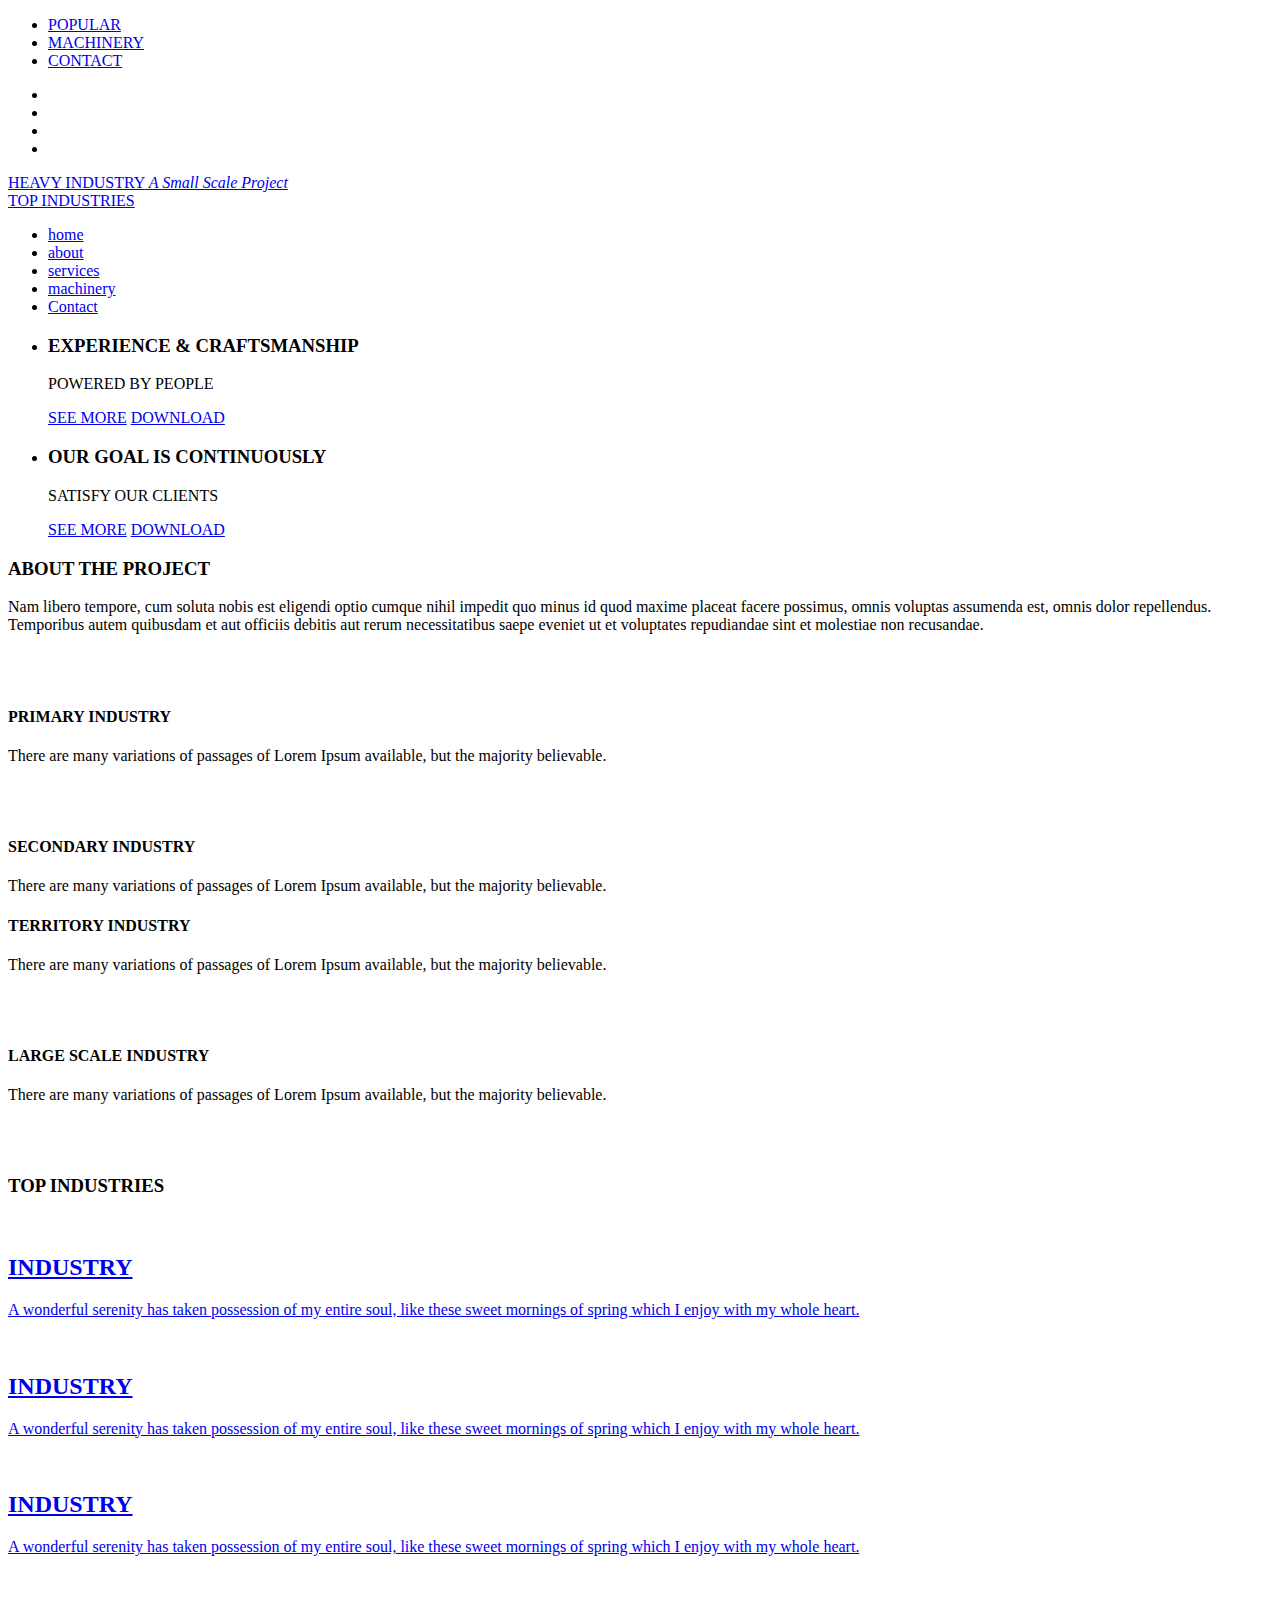
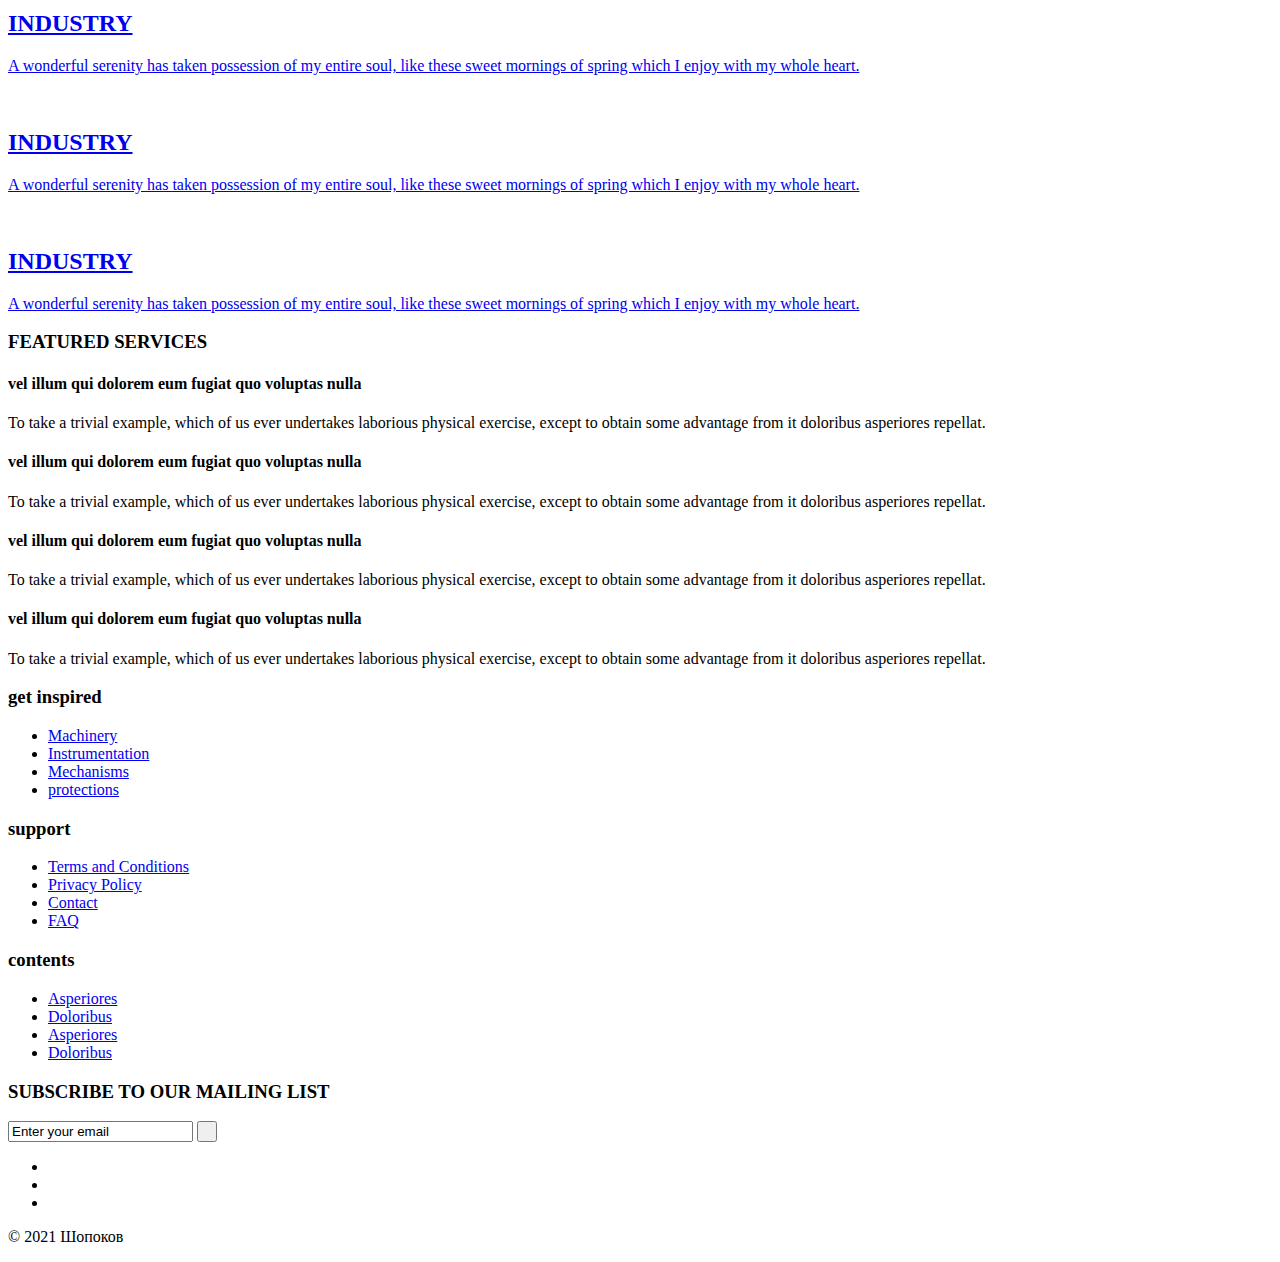
==== index.html @ 3f6282d2 "add file" ====
<!--
Author: W3layouts
Author URL: http://w3layouts.com
License: Creative Commons Attribution 3.0 Unported
License URL: http://creativecommons.org/licenses/by/3.0/
-->
<!DOCTYPE html>
<html>
<head>
<title>Heavy Industry a Industrial Category Flat Bootstrap Responsive Website Template | Home :: w3layouts</title>
<!--fonts-->
<link href='//fonts.googleapis.com/css?family=Righteous' rel='stylesheet' type='text/css'>
<link href='//fonts.googleapis.com/css?family=Open+Sans:400,300,300italic,400italic,600,600italic,700,700italic,800,800italic' rel='stylesheet' type='text/css'>
<!--//fonts-->
<link href="css/bootstrap.css" rel="stylesheet">
<link href="css/style.css" rel="stylesheet" type="text/css" media="all" />
<link rel="stylesheet" href="css/swipebox.css">
<!-- for-mobile-apps -->
<meta name="viewport" content="width=device-width, initial-scale=1">
<meta http-equiv="Content-Type" content="text/html; charset=utf-8" />
<meta name="keywords" content="Heavy Industry Responsive web template, Bootstrap Web Templates, Flat Web Templates, Andriod Compatible web template, 
	Smartphone Compatible web template, free webdesigns for Nokia, Samsung, LG, SonyErricsson, Motorola web design" />
<script type="application/x-javascript"> addEventListener("load", function() { setTimeout(hideURLbar, 0); }, false); function hideURLbar(){ window.scrollTo(0,1); } </script>
<!-- //for-mobile-apps -->	
<!-- js -->
<script type="text/javascript" src="js/jquery.min.js"></script>
<!-- js -->
<script src="js/modernizr.custom.js"></script>
<!-- start-smoth-scrolling -->
<script type="text/javascript" src="js/move-top.js"></script>
<script type="text/javascript" src="js/easing.js"></script>
<script type="text/javascript">
	jQuery(document).ready(function($) {
		$(".scroll").click(function(event){		
			event.preventDefault();
			$('html,body').animate({scrollTop:$(this.hash).offset().top},1000);
		});
	});
</script>
<!-- start-smoth-scrolling -->
</head>
<body>
<!-- top header -->
<div class="banner">
	<div class="container">
		<div class="top-header">
				<div class="top-left">
					<ul>
						<li><a href="#">POPULAR</a></li>
						<li><a href="machinery.html">MACHINERY</a></li>
						<li><a href="contact.html">CONTACT</a></li>
					</ul>
				</div>
				<div class="top-right">
					<ul>
						<li><a class="fb" href="#"></a></li>
						<li><a class="twi" href="#"></a></li>
						<li><a class="pin" href="#"></a></li>
						<li><a class="goog" href="#"></a></li>
					</ul>
				</div>
				<div class="clearfix"></div>
				<div class="top-logo">
					<a href="index.html"><span class="glyphicon glyphicon-cog" aria-hidden="true"></span>HEAVY <span>INDUSTRY</span>
					<i>A Small Scale Project</i>
					
					</a>
				</div>
		</div>
		<div class="top-nav">
					<div class="nav-icon">
							<a href="#" class="right_bt" id="activator"><span class="glyphicon glyphicon-menu-hamburger" aria-hidden="true"></span> </a>
							<a class="scroll top-indus" href="#top-industries">TOP INDUSTRIES</a>
							<div class="clearfix"></div>
					</div>
					<div class="box" id="box">
						<div class="box_content">        					                         
							<div class="box_content_center">
								<div class="form_content">
									<div class="menu_box_list">
										<ul>
											<li><a class="active" href="index.html"><span>home</span></a></li>
											<li><a href="about.html"><span>about</span></a></li>
											<li><a href="typography.html"><span>services</span></a></li>
											<li><a href="machinery.html"><span>machinery</span></a></li>										
											<li><a href="contact.html"><span>Contact</span></a></li>
										
										</ul>
									</div>
									<a class="boxclose" id="boxclose"> <span> </span></a>
								</div>                                  
							</div> 	
						</div> 
					</div>       	  
		</div>
				<!--start-click-drop-down-menu-->
						<!--start-dropdown-->
						 <script type="text/javascript">
							var $ = jQuery.noConflict();
								$(function() {
									$('#activator').click(function(){
										$('#box').animate({'top':'0px'},900);
									});
									$('#boxclose').click(function(){
									$('#box').animate({'top':'-1000px'},900);
									});
								});
								$(document).ready(function(){
								//Hide (Collapse) the toggle containers on load
								$(".toggle_container").hide(); 
								//Switch the "Open" and "Close" state per click then slide up/down (depending on open/close state)
								$(".trigger").click(function(){
									$(this).toggleClass("active").next().slideToggle("slow");
										return false; //Prevent the browser jump to the link anchor
								});
													
							});
						</script>
				<!--//End-click-drop-down-menu-->
		<div class="banner-info">
			<!-- responsiveslides -->
							<script src="js/responsiveslides.min.js"></script>
								<script>
									// You can also use "$(window).load(function() {"
									$(function () {
									 // Slideshow 4
									$("#slider3").responsiveSlides({
										auto: true,
										pager: false,
										nav: false,
										speed: 500,
										namespace: "callbacks",
										before: function () {
									$('.events').append("<li>before event fired.</li>");
									},
									after: function () {
										$('.events').append("<li>after event fired.</li>");
										}
										});
										});
								</script>
			<!-- responsiveslides -->
			<div  id="top" class="callbacks_container">
				<ul class="rslides" id="slider3">
					<li>
						<div class="banner-text">
							<h3>EXPERIENCE & CRAFTSMANSHIP</h3>
							<p>POWERED BY PEOPLE</p>
							<a href="#" class="hvr-rectangle-out button">SEE MORE</a>
							<a href="#" class="hvr-rectangle-in button red">DOWNLOAD</a>
						</div>
					</li>
					<li>
						<div class="banner-text">
							<h3>OUR GOAL IS CONTINUOUSLY</h3>
							<p>SATISFY OUR CLIENTS</p>
							<a href="#" class="hvr-rectangle-out button">SEE MORE</a>
							<a href="#" class="hvr-rectangle-in button red">DOWNLOAD</a>
						</div>
					</li>
				</ul>
			</div>
		</div>
	</div>
</div>
<!-- //top header -->
<!-- banner-bottom -->
<div class="banner-bottom">
	<div class="container">
		<h3 class="tittle">ABOUT THE PROJECT</h3>
		<div class="strip"></div>
		<p>Nam libero tempore, cum soluta nobis est eligendi optio 
			cumque nihil impedit quo minus id quod maxime placeat facere
			possimus, omnis voluptas assumenda est, omnis dolor repellendus. 
			Temporibus autem quibusdam et aut officiis debitis aut rerum 
			necessitatibus saepe eveniet ut et voluptates repudiandae sint 
			et molestiae non recusandae.</p>
	</div>
</div>
<!-- //banner-bottom -->
<!--destination-starts-->
<div class="destination">
	<div class="container">
		<div class="destination-1">
			<div class="col-md-3 destination-left">
				<img src="images/12.jpg" alt="">
				<div class="tool">
					<img src="images/arrow.png" alt=""/>
				</div>
			</div>
			<div class="col-md-3 destination-left destination-middle">
				<h4>PRIMARY INDUSTRY</h4>
				<div class="strip one"></div>
				<p>There are many variations of passages of Lorem Ipsum available, but the majority believable.</p>
			</div>
			<div class="col-md-3 destination-left destination-right">
				<img src="images/13.jpg" alt="">
				<div class="tool">
					<img src="images/arrow.png" alt=""/>
				</div>
			</div>	
			<div class="col-md-3 destination-left destination-middle">
				<h4>SECONDARY INDUSTRY</h4>
				<div class="strip one"></div>
				<p>There are many variations of passages of Lorem Ipsum available, but the majority believable.</p>
			</div>
			<div class="col-md-3 destination-left destination-middle">
				<h4>TERRITORY INDUSTRY</h4>
				<div class="strip one"></div>
				<p>There are many variations of passages of Lorem Ipsum available, but the majority believable.</p>
			</div>
			<div class="col-md-3 destination-left">
				<img src="images/14.jpg" alt="">
				<div class="tool two">
					<img src="images/arrow.png" alt=""/>
				</div>
			</div>
			<div class="col-md-3 destination-left destination-middle">
				<h4>LARGE SCALE INDUSTRY</h4>
				<div class="strip one"></div>
				<p>There are many variations of passages of Lorem Ipsum available, but the majority believable.</p>
			</div>
			<div class="col-md-3 destination-left">
				<img src="images/15.jpg" alt="">
				<div class="tool two">
					<img src="images/arrow.png" alt=""/>
				</div>
			</div>
			
			<div class="clearfix"></div>	
		</div>
	</div>
</div>
<!--destination-end-->
<!--start-yachts-->
<div id="top-industries" class="gallery">
	<div class="container">
	  <h3 class="tittle">TOP INDUSTRIES</h3>
			<div class="gallery-bottom">
			     <div class="view view-ninth">
                   <a href="images/g1.jpg" class="b-link-stripe b-animate-go  swipebox"  title="Image Title"><img src="images/g1.jpg" alt="" class="img-responsive">
                    <div class="mask mask-1"></div>
                    <div class="mask mask-2"></div>
                    <div class="content">
                        <h2>INDUSTRY</h2>
                        <p>A wonderful serenity has taken possession of my entire soul, like these sweet mornings of spring which I enjoy with my whole heart.</p>
                        
                    </div></a>
                </div>
              <div class="view view-ninth">
                   <a href="images/g2.jpg" class="b-link-stripe b-animate-go  swipebox"  title="Image Title"><img src="images/g2.jpg" alt="" class="img-responsive">
                    <div class="mask mask-1"></div>
                    <div class="mask mask-2"></div>
                    <div class="content">
                        <h2>INDUSTRY</h2>
                        <p>A wonderful serenity has taken possession of my entire soul, like these sweet mornings of spring which I enjoy with my whole heart.</p>
                        
                    </div></a>
                </div>
                 <div class="view view-ninth">
                   <a href="images/g3.jpg" class="b-link-stripe b-animate-go  swipebox"  title="Image Title"><img src="images/g3.jpg" alt="" class="img-responsive">
                    <div class="mask mask-1"></div>
                    <div class="mask mask-2"></div>
                    <div class="content">
                       <h2>INDUSTRY</h2>
                        <p>A wonderful serenity has taken possession of my entire soul, like these sweet mornings of spring which I enjoy with my whole heart.</p>
                       
                    </div></a>
                </div>
                <div class="view view-ninth">
                   <a href="images/g4.jpg" class="b-link-stripe b-animate-go  swipebox"  title="Image Title"><img src="images/g4.jpg" alt="" class="img-responsive">
                    <div class="mask mask-1"></div>
                    <div class="mask mask-2"></div>
                    <div class="content">
                        <h2>INDUSTRY</h2>
                        <p>A wonderful serenity has taken possession of my entire soul, like these sweet mornings of spring which I enjoy with my whole heart.</p>
                       
                    </div></a>
                </div>
               <div class="view view-ninth">
                   <a href="images/g5.jpg" class="b-link-stripe b-animate-go  swipebox"  title="Image Title"><img src="images/g5.jpg" alt="" class="img-responsive">
                    <div class="mask mask-1"></div>
                    <div class="mask mask-2"></div>
                    <div class="content">
                        <h2>INDUSTRY</h2>
                        <p>A wonderful serenity has taken possession of my entire soul, like these sweet mornings of spring which I enjoy with my whole heart.</p>
                       
                    </div></a>
                </div>
                 <div class="view view-ninth">
                   <a href="images/g6.jpg" class="b-link-stripe b-animate-go  swipebox"  title="Image Title"><img src="images/g6.jpg" alt="" class="img-responsive">
                    <div class="mask mask-1"></div>
                    <div class="mask mask-2"></div>
                    <div class="content">
                        <h2>INDUSTRY</h2>
                        <p>A wonderful serenity has taken possession of my entire soul, like these sweet mornings of spring which I enjoy with my whole heart.</p>
                       
                    </div></a>
                </div>
                <div class="clearfix"> </div>
            </div>
	</div>
</div>

	<script src="js/jquery.swipebox.min.js"></script> 
	    <script type="text/javascript">
			jQuery(function($) {
				$(".swipebox").swipebox();
			});
</script>

<!-- features-->
<div class="services-bottom">
		<div class="container">
			<h3 class="tittle">FEATURED SERVICES</h3>
			<div class="strip three"></div>
			<div class="services-bottom-grids">
				<div class="col-md-6 services-bottom-grid">
					<div class="col-xs-3 services-bottom-grd-left">
						<div class="time-service">
							<span class="glyphicon glyphicon-time" aria-hidden="true"></span>
						</div>
					</div>
					<div class="col-xs-9 services-bottom-grd-right">
						<h4>vel illum qui dolorem 
							eum fugiat quo voluptas nulla</h4>
						<p>To take a trivial example, which of us ever undertakes laborious 
						physical exercise, except to obtain some advantage from it
						doloribus asperiores repellat.</p>
					</div>
					
					<div class="clearfix"> </div>
				</div>
				<div class="col-md-6 services-bottom-grid">
					<div class="col-xs-3 services-bottom-grd-left">
						<div class="time-service">
							<span class="glyphicon glyphicon-star" aria-hidden="true"></span>
						</div>
					</div>
					<div class="col-xs-9 services-bottom-grd-right">
						<h4>vel illum qui dolorem 
							eum fugiat quo voluptas nulla</h4>
						<p>To take a trivial example, which of us ever undertakes laborious 
						physical exercise, except to obtain some advantage from it
						doloribus asperiores repellat.</p>
					</div>
					
					<div class="clearfix"> </div>
				</div>
				<div class="col-md-6 services-bottom-grid">
					<div class="col-xs-3 services-bottom-grd-left">
						<div class="time-service">
							<span class="glyphicon glyphicon-cog" aria-hidden="true"></span>
						</div>
					</div>
					<div class="col-xs-9 services-bottom-grd-right">
						<h4>vel illum qui dolorem 
							eum fugiat quo voluptas nulla</h4>
						<p>To take a trivial example, which of us ever undertakes laborious 
						physical exercise, except to obtain some advantage from it
						doloribus asperiores repellat.</p>
					</div>
					
					<div class="clearfix"> </div>
				</div>
				<div class="col-md-6 services-bottom-grid">
					<div class="col-xs-3 services-bottom-grd-left">
						<div class="time-service">
							<span class="glyphicon glyphicon-fire" aria-hidden="true"></span>
						</div>
					</div>
					<div class="col-xs-9 services-bottom-grd-right">
						<h4>vel illum qui dolorem 
							eum fugiat quo voluptas nulla</h4>
						<p>To take a trivial example, which of us ever undertakes laborious 
						physical exercise, except to obtain some advantage from it
						doloribus asperiores repellat.</p>
					</div>
				
					<div class="clearfix"> </div>
				</div>
				<div class="clearfix"> </div>
			</div>
		</div>
	</div>
<!-- //features-->
<!-- footer -->
<div class="footer">
				<div class="container">
					<div class="div1">
						<div class="col-md-3 head">
							<h3>get inspired</h3>
							<ul class="inspired">
								<li><a href="#">Machinery</a></li>
								<li><a href="#">Instrumentation</a></li>
								<li><a href="#">Mechanisms</a></li>
								<li><a href="#">protections</a></li>
							</ul>
						</div>
						<div class="col-md-3 head">
							<h3>support</h3>
							<ul class="customer">
								<li><a href="#">Terms and Conditions</a></li>
								<li><a href="#">Privacy Policy</a></li>
								<li><a href="contact.html">Contact</a></li>
								<li><a href="#">FAQ</a></li>
							</ul>
						</div>
						
						<div class="col-md-3 head">
							<h3>contents</h3>
							<ul class="contents">
								<li><a href="#">Asperiores</a></li>
								<li><a href="#">Doloribus</a></li>
								<li><a href="#">Asperiores</a></li>
								<li><a href="#">Doloribus</a></li>
							</ul>
						</div>
						<div class="col-md-3 mail_soc">
							<div class="form_data">
								<h3>SUBSCRIBE TO OUR MAILING LIST</h3>
									<form>
										<input type="email" value="Enter your email" onfocus="this.value = '';" onblur="if (this.value == '') {this.value = 'Enter your email';}" required="">
										<input type="submit" value=" ">
									</form>

							</div>
								<div class="social">
									<ul>
										<li><a href="#" class="face"></a></li>
										<li><a href="#" class="twit"></a></li>
										<li><a href="#" class="gplus"></a></li>
									</ul>
								</div>
						</div>
						<div class="clearfix"></div>
					</div>
					
				</div>
</div>
<!-- footer -->
<!-- copy -->
<div class="div2">
	<div class="container">
		<p>© 2021 Шопоков</p>
	</div>
</div>
<!-- copy -->
<!-- for bootstrap working -->
		<script src="js/bootstrap.js"></script>
<!-- //for bootstrap working -->
<!-- smooth scrolling -->
	<script type="text/javascript">
		$(document).ready(function() {
		/*
			var defaults = {
			containerID: 'toTop', // fading element id
			containerHoverID: 'toTopHover', // fading element hover id
			scrollSpeed: 1200,
			easingType: 'linear' 
			};
		*/								
		$().UItoTop({ easingType: 'easeOutQuart' });
		});
	</script>
	<a href="#" id="toTop" style="display: block;"> <span id="toTopHover" style="opacity: 1;"> </span></a>
<!-- //smooth scrolling -->

</body>
</html>
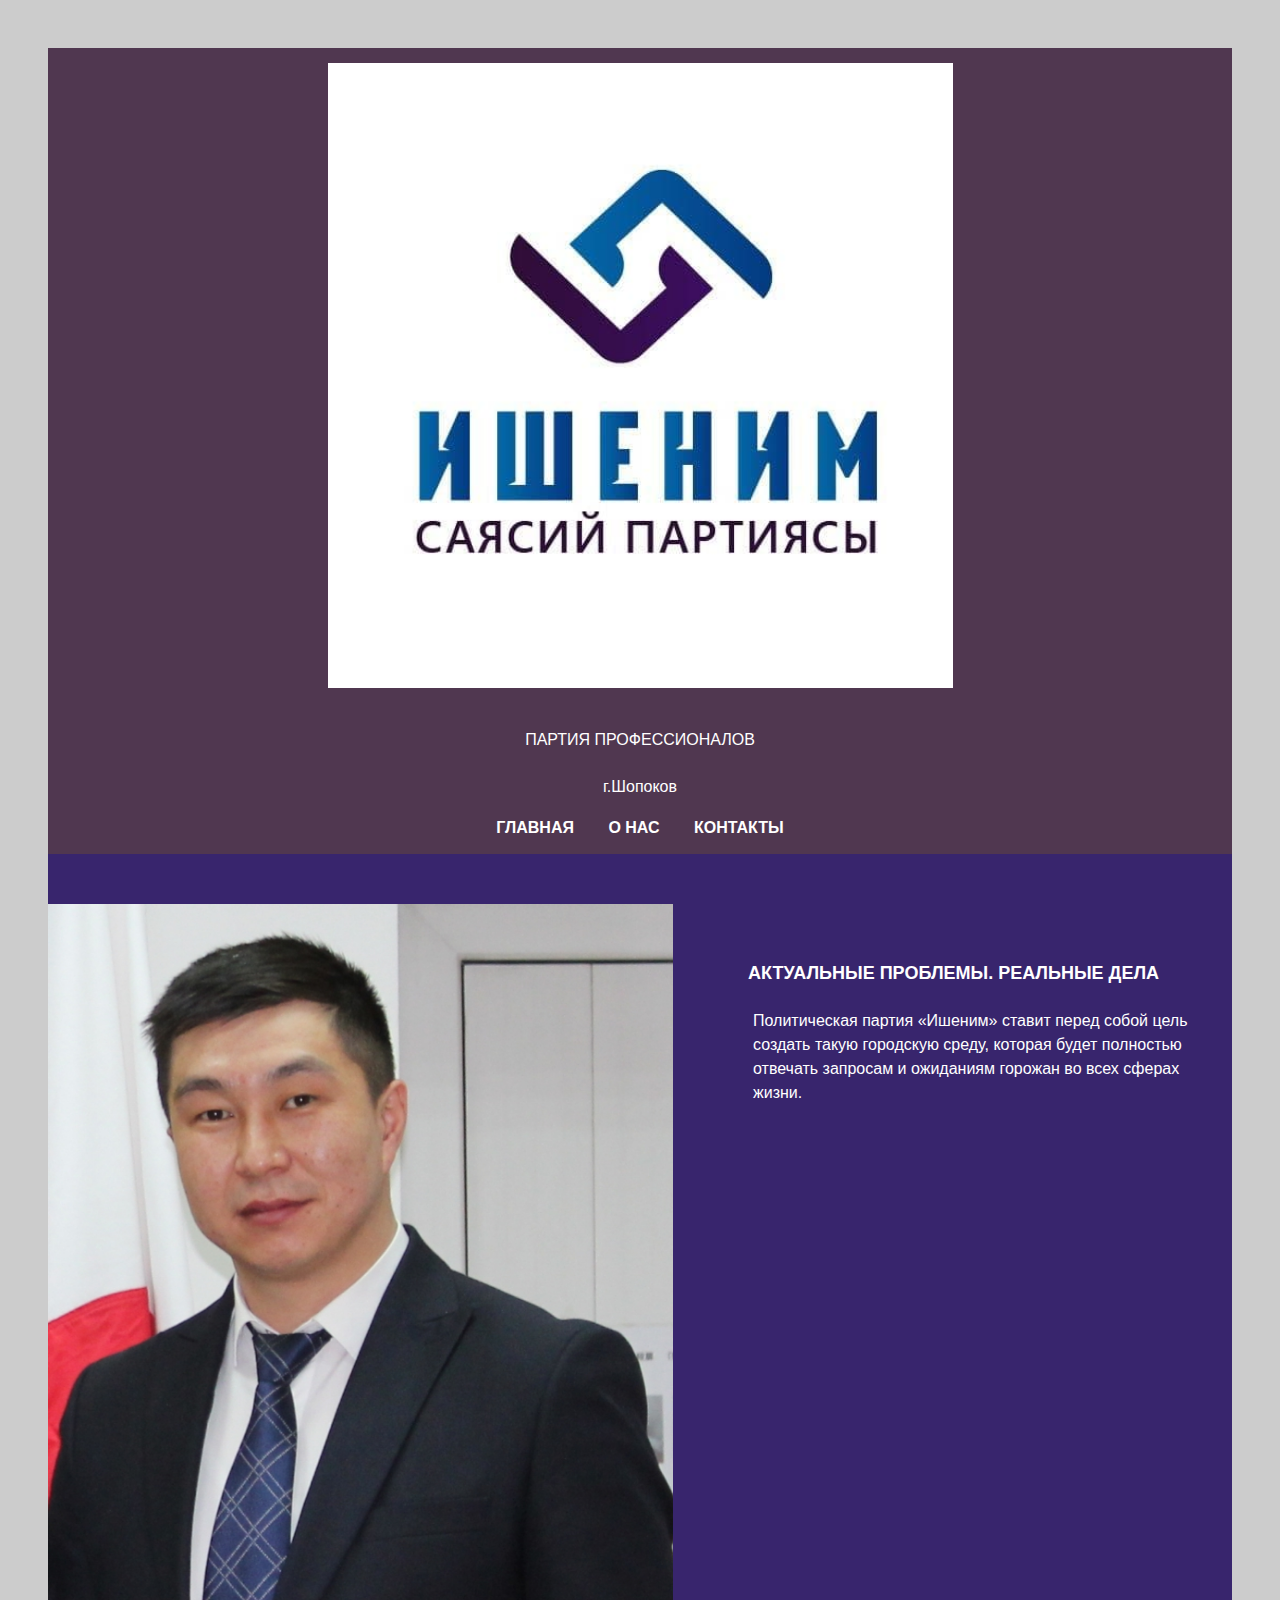
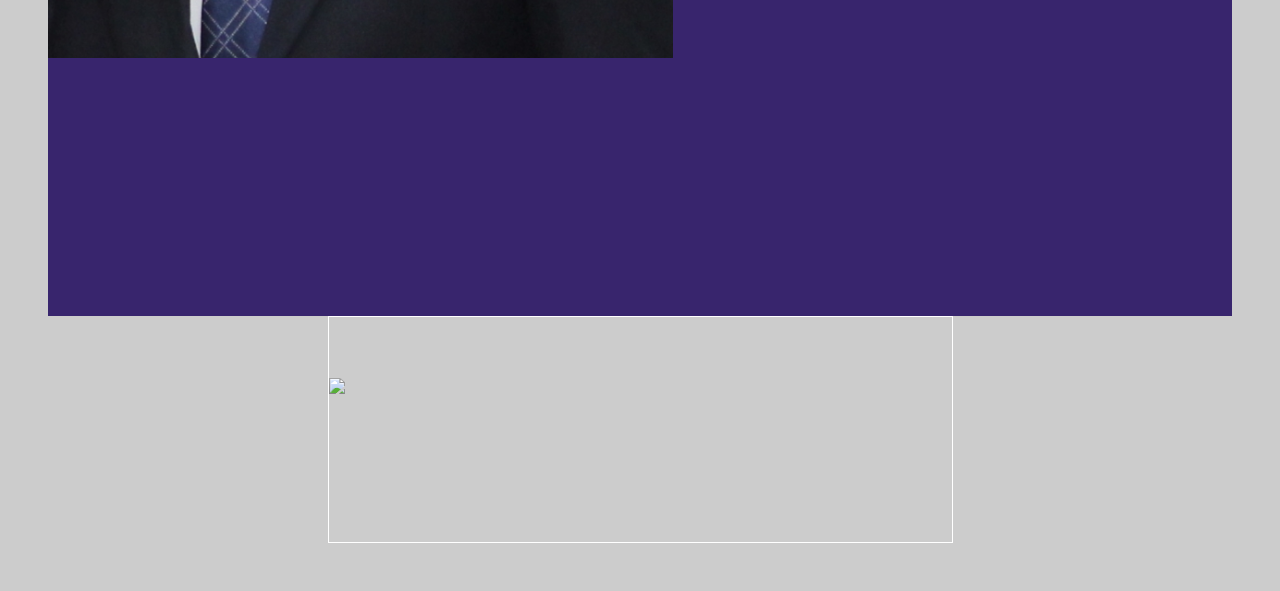
==== commit 1ce7048d: "add" ====
--- a/index.html
+++ b/index.html
@@ -1,471 +1,50 @@
-
-<!--
-Author: W3layouts
-Author URL: http://w3layouts.com
-License: Creative Commons Attribution 3.0 Unported
-License URL: http://creativecommons.org/licenses/by/3.0/
--->
 <!DOCTYPE html>
-<html>
+<html lang="en">
 <head>
-<title>Heavy Industry a Industrial Category Flat Bootstrap Responsive Website Template | Home :: w3layouts</title>
-<!--fonts-->
-<link href='//fonts.googleapis.com/css?family=Righteous' rel='stylesheet' type='text/css'>
-<link href='//fonts.googleapis.com/css?family=Open+Sans:400,300,300italic,400italic,600,600italic,700,700italic,800,800italic' rel='stylesheet' type='text/css'>
-<!--//fonts-->
-<link href="css/bootstrap.css" rel="stylesheet">
-<link href="css/style.css" rel="stylesheet" type="text/css" media="all" />
-<link rel="stylesheet" href="css/swipebox.css">
-<!-- for-mobile-apps -->
-<meta name="viewport" content="width=device-width, initial-scale=1">
-<meta http-equiv="Content-Type" content="text/html; charset=utf-8" />
-<meta name="keywords" content="Heavy Industry Responsive web template, Bootstrap Web Templates, Flat Web Templates, Andriod Compatible web template, 
-	Smartphone Compatible web template, free webdesigns for Nokia, Samsung, LG, SonyErricsson, Motorola web design" />
-<script type="application/x-javascript"> addEventListener("load", function() { setTimeout(hideURLbar, 0); }, false); function hideURLbar(){ window.scrollTo(0,1); } </script>
-<!-- //for-mobile-apps -->	
-<!-- js -->
-<script type="text/javascript" src="js/jquery.min.js"></script>
-<!-- js -->
-<script src="js/modernizr.custom.js"></script>
-<!-- start-smoth-scrolling -->
-<script type="text/javascript" src="js/move-top.js"></script>
-<script type="text/javascript" src="js/easing.js"></script>
-<script type="text/javascript">
-	jQuery(document).ready(function($) {
-		$(".scroll").click(function(event){		
-			event.preventDefault();
-			$('html,body').animate({scrollTop:$(this.hash).offset().top},1000);
-		});
-	});
-</script>
-<!-- start-smoth-scrolling -->
+    <meta charset="UTF-8">
+    <meta http-equiv="X-UA-Compatible" content="IE=edge">
+    <meta name="viewport" content="width=device-width, initial-scale=1.0">
+    <title>Политическая партия "Ишеним"</title>
+    <link rel="stylesheet" href="css/style.css">
 </head>
 <body>
-<!-- top header -->
-<div class="banner">
-	<div class="container">
-		<div class="top-header">
-				<div class="top-left">
-					<ul>
-						<li><a href="#">POPULAR</a></li>
-						<li><a href="machinery.html">MACHINERY</a></li>
-						<li><a href="contact.html">CONTACT</a></li>
-					</ul>
-				</div>
-				<div class="top-right">
-					<ul>
-						<li><a class="fb" href="#"></a></li>
-						<li><a class="twi" href="#"></a></li>
-						<li><a class="pin" href="#"></a></li>
-						<li><a class="goog" href="#"></a></li>
-					</ul>
-				</div>
-				<div class="clearfix"></div>
-				<div class="top-logo">
-					<a href="index.html"><span class="glyphicon glyphicon-cog" aria-hidden="true"></span>HEAVY <span>INDUSTRY</span>
-					<i>A Small Scale Project</i>
-					
-					</a>
-				</div>
-		</div>
-		<div class="top-nav">
-					<div class="nav-icon">
-							<a href="#" class="right_bt" id="activator"><span class="glyphicon glyphicon-menu-hamburger" aria-hidden="true"></span> </a>
-							<a class="scroll top-indus" href="#top-industries">TOP INDUSTRIES</a>
-							<div class="clearfix"></div>
-					</div>
-					<div class="box" id="box">
-						<div class="box_content">        					                         
-							<div class="box_content_center">
-								<div class="form_content">
-									<div class="menu_box_list">
-										<ul>
-											<li><a class="active" href="index.html"><span>home</span></a></li>
-											<li><a href="about.html"><span>about</span></a></li>
-											<li><a href="typography.html"><span>services</span></a></li>
-											<li><a href="machinery.html"><span>machinery</span></a></li>										
-											<li><a href="contact.html"><span>Contact</span></a></li>
-										
-										</ul>
-									</div>
-									<a class="boxclose" id="boxclose"> <span> </span></a>
-								</div>                                  
-							</div> 	
-						</div> 
-					</div>       	  
-		</div>
-				<!--start-click-drop-down-menu-->
-						<!--start-dropdown-->
-						 <script type="text/javascript">
-							var $ = jQuery.noConflict();
-								$(function() {
-									$('#activator').click(function(){
-										$('#box').animate({'top':'0px'},900);
-									});
-									$('#boxclose').click(function(){
-									$('#box').animate({'top':'-1000px'},900);
-									});
-								});
-								$(document).ready(function(){
-								//Hide (Collapse) the toggle containers on load
-								$(".toggle_container").hide(); 
-								//Switch the "Open" and "Close" state per click then slide up/down (depending on open/close state)
-								$(".trigger").click(function(){
-									$(this).toggleClass("active").next().slideToggle("slow");
-										return false; //Prevent the browser jump to the link anchor
-								});
-													
-							});
-						</script>
-				<!--//End-click-drop-down-menu-->
-		<div class="banner-info">
-			<!-- responsiveslides -->
-							<script src="js/responsiveslides.min.js"></script>
-								<script>
-									// You can also use "$(window).load(function() {"
-									$(function () {
-									 // Slideshow 4
-									$("#slider3").responsiveSlides({
-										auto: true,
-										pager: false,
-										nav: false,
-										speed: 500,
-										namespace: "callbacks",
-										before: function () {
-									$('.events').append("<li>before event fired.</li>");
-									},
-									after: function () {
-										$('.events').append("<li>after event fired.</li>");
-										}
-										});
-										});
-								</script>
-			<!-- responsiveslides -->
-			<div  id="top" class="callbacks_container">
-				<ul class="rslides" id="slider3">
-					<li>
-						<div class="banner-text">
-							<h3>EXPERIENCE & CRAFTSMANSHIP</h3>
-							<p>POWERED BY PEOPLE</p>
-							<a href="#" class="hvr-rectangle-out button">SEE MORE</a>
-							<a href="#" class="hvr-rectangle-in button red">DOWNLOAD</a>
-						</div>
-					</li>
-					<li>
-						<div class="banner-text">
-							<h3>OUR GOAL IS CONTINUOUSLY</h3>
-							<p>SATISFY OUR CLIENTS</p>
-							<a href="#" class="hvr-rectangle-out button">SEE MORE</a>
-							<a href="#" class="hvr-rectangle-in button red">DOWNLOAD</a>
-						</div>
-					</li>
-				</ul>
-			</div>
-		</div>
-	</div>
-</div>
-<!-- //top header -->
-<!-- banner-bottom -->
-<div class="banner-bottom">
-	<div class="container">
-		<h3 class="tittle">ABOUT THE PROJECT</h3>
-		<div class="strip"></div>
-		<p>Nam libero tempore, cum soluta nobis est eligendi optio 
-			cumque nihil impedit quo minus id quod maxime placeat facere
-			possimus, omnis voluptas assumenda est, omnis dolor repellendus. 
-			Temporibus autem quibusdam et aut officiis debitis aut rerum 
-			necessitatibus saepe eveniet ut et voluptates repudiandae sint 
-			et molestiae non recusandae.</p>
-	</div>
-</div>
-<!-- //banner-bottom -->
-<!--destination-starts-->
-<div class="destination">
-	<div class="container">
-		<div class="destination-1">
-			<div class="col-md-3 destination-left">
-				<img src="images/12.jpg" alt="">
-				<div class="tool">
-					<img src="images/arrow.png" alt=""/>
-				</div>
-			</div>
-			<div class="col-md-3 destination-left destination-middle">
-				<h4>PRIMARY INDUSTRY</h4>
-				<div class="strip one"></div>
-				<p>There are many variations of passages of Lorem Ipsum available, but the majority believable.</p>
-			</div>
-			<div class="col-md-3 destination-left destination-right">
-				<img src="images/13.jpg" alt="">
-				<div class="tool">
-					<img src="images/arrow.png" alt=""/>
-				</div>
-			</div>	
-			<div class="col-md-3 destination-left destination-middle">
-				<h4>SECONDARY INDUSTRY</h4>
-				<div class="strip one"></div>
-				<p>There are many variations of passages of Lorem Ipsum available, but the majority believable.</p>
-			</div>
-			<div class="col-md-3 destination-left destination-middle">
-				<h4>TERRITORY INDUSTRY</h4>
-				<div class="strip one"></div>
-				<p>There are many variations of passages of Lorem Ipsum available, but the majority believable.</p>
-			</div>
-			<div class="col-md-3 destination-left">
-				<img src="images/14.jpg" alt="">
-				<div class="tool two">
-					<img src="images/arrow.png" alt=""/>
-				</div>
-			</div>
-			<div class="col-md-3 destination-left destination-middle">
-				<h4>LARGE SCALE INDUSTRY</h4>
-				<div class="strip one"></div>
-				<p>There are many variations of passages of Lorem Ipsum available, but the majority believable.</p>
-			</div>
-			<div class="col-md-3 destination-left">
-				<img src="images/15.jpg" alt="">
-				<div class="tool two">
-					<img src="images/arrow.png" alt=""/>
-				</div>
-			</div>
-			
-			<div class="clearfix"></div>	
-		</div>
-	</div>
-</div>
-<!--destination-end-->
-<!--start-yachts-->
-<div id="top-industries" class="gallery">
-	<div class="container">
-	  <h3 class="tittle">TOP INDUSTRIES</h3>
-			<div class="gallery-bottom">
-			     <div class="view view-ninth">
-                   <a href="images/g1.jpg" class="b-link-stripe b-animate-go  swipebox"  title="Image Title"><img src="images/g1.jpg" alt="" class="img-responsive">
-                    <div class="mask mask-1"></div>
-                    <div class="mask mask-2"></div>
-                    <div class="content">
-                        <h2>INDUSTRY</h2>
-                        <p>A wonderful serenity has taken possession of my entire soul, like these sweet mornings of spring which I enjoy with my whole heart.</p>
-                        
-                    </div></a>
-                </div>
-              <div class="view view-ninth">
-                   <a href="images/g2.jpg" class="b-link-stripe b-animate-go  swipebox"  title="Image Title"><img src="images/g2.jpg" alt="" class="img-responsive">
-                    <div class="mask mask-1"></div>
-                    <div class="mask mask-2"></div>
-                    <div class="content">
-                        <h2>INDUSTRY</h2>
-                        <p>A wonderful serenity has taken possession of my entire soul, like these sweet mornings of spring which I enjoy with my whole heart.</p>
-                        
-                    </div></a>
-                </div>
-                 <div class="view view-ninth">
-                   <a href="images/g3.jpg" class="b-link-stripe b-animate-go  swipebox"  title="Image Title"><img src="images/g3.jpg" alt="" class="img-responsive">
-                    <div class="mask mask-1"></div>
-                    <div class="mask mask-2"></div>
-                    <div class="content">
-                       <h2>INDUSTRY</h2>
-                        <p>A wonderful serenity has taken possession of my entire soul, like these sweet mornings of spring which I enjoy with my whole heart.</p>
-                       
-                    </div></a>
-                </div>
-                <div class="view view-ninth">
-                   <a href="images/g4.jpg" class="b-link-stripe b-animate-go  swipebox"  title="Image Title"><img src="images/g4.jpg" alt="" class="img-responsive">
-                    <div class="mask mask-1"></div>
-                    <div class="mask mask-2"></div>
-                    <div class="content">
-                        <h2>INDUSTRY</h2>
-                        <p>A wonderful serenity has taken possession of my entire soul, like these sweet mornings of spring which I enjoy with my whole heart.</p>
-                       
-                    </div></a>
-                </div>
-               <div class="view view-ninth">
-                   <a href="images/g5.jpg" class="b-link-stripe b-animate-go  swipebox"  title="Image Title"><img src="images/g5.jpg" alt="" class="img-responsive">
-                    <div class="mask mask-1"></div>
-                    <div class="mask mask-2"></div>
-                    <div class="content">
-                        <h2>INDUSTRY</h2>
-                        <p>A wonderful serenity has taken possession of my entire soul, like these sweet mornings of spring which I enjoy with my whole heart.</p>
-                       
-                    </div></a>
-                </div>
-                 <div class="view view-ninth">
-                   <a href="images/g6.jpg" class="b-link-stripe b-animate-go  swipebox"  title="Image Title"><img src="images/g6.jpg" alt="" class="img-responsive">
-                    <div class="mask mask-1"></div>
-                    <div class="mask mask-2"></div>
-                    <div class="content">
-                        <h2>INDUSTRY</h2>
-                        <p>A wonderful serenity has taken possession of my entire soul, like these sweet mornings of spring which I enjoy with my whole heart.</p>
-                       
-                    </div></a>
-                </div>
-                <div class="clearfix"> </div>
+    <header class="header">
+        <div class="container">
+            <a href="/index.html" class="logo">
+                <img src="img/logo_ishenim.png" alt="Политическая партия Ишеним">
+            </a>
+            <p class="top-p">партия профессионалов</p>
+            <p class="top-p-1">г.Шопоков</p>
+            <nav class="main-nav">
+                <a href="index.html">Главная</a>
+                <a href="about_us.html">О нас</a>
+                <a href="contacts.html">Контакты</a>
+            </nav>
+        </div>
+    </header>
+    <div class="delo">
+        <div class="container">
+           <div class="steps-block">
+               <div class="step clearfix">
+                   <img src="img/Азамат.jpeg" alt="Нурболот">
+                   <div class="step-info">
+                       <h3>АКТУАЛЬНЫЕ ПРОБЛЕМЫ. РЕАЛЬНЫЕ ДЕЛА</h3>
+                       <p>Политическая партия «Ишеним» ставит перед собой цель создать такую городскую среду, которая будет полностью отвечать запросам и ожиданиям горожан во всех сферах жизни.</p>
+                   </div>
+               </div>
+           </div> 
+        </div>
+    </div>
+    <section class="slideshow">
+        <div class="slideshow-container slide">
+            <img src="http://placeimg.com/625/225/any"/>
+            <div class="text-container">
+                <p> I work with text too! And I'm just testing length here and stuff it's cool you know because that's important to do I guess hey did I ever tell you about that time that I did that stuff with the thing</p>
             </div>
-	</div>
-</div>
-
-	<script src="js/jquery.swipebox.min.js"></script> 
-	    <script type="text/javascript">
-			jQuery(function($) {
-				$(".swipebox").swipebox();
-			});
-</script>
-
-<!-- features-->
-<div class="services-bottom">
-		<div class="container">
-			<h3 class="tittle">FEATURED SERVICES</h3>
-			<div class="strip three"></div>
-			<div class="services-bottom-grids">
-				<div class="col-md-6 services-bottom-grid">
-					<div class="col-xs-3 services-bottom-grd-left">
-						<div class="time-service">
-							<span class="glyphicon glyphicon-time" aria-hidden="true"></span>
-						</div>
-					</div>
-					<div class="col-xs-9 services-bottom-grd-right">
-						<h4>vel illum qui dolorem 
-							eum fugiat quo voluptas nulla</h4>
-						<p>To take a trivial example, which of us ever undertakes laborious 
-						physical exercise, except to obtain some advantage from it
-						doloribus asperiores repellat.</p>
-					</div>
-					
-					<div class="clearfix"> </div>
-				</div>
-				<div class="col-md-6 services-bottom-grid">
-					<div class="col-xs-3 services-bottom-grd-left">
-						<div class="time-service">
-							<span class="glyphicon glyphicon-star" aria-hidden="true"></span>
-						</div>
-					</div>
-					<div class="col-xs-9 services-bottom-grd-right">
-						<h4>vel illum qui dolorem 
-							eum fugiat quo voluptas nulla</h4>
-						<p>To take a trivial example, which of us ever undertakes laborious 
-						physical exercise, except to obtain some advantage from it
-						doloribus asperiores repellat.</p>
-					</div>
-					
-					<div class="clearfix"> </div>
-				</div>
-				<div class="col-md-6 services-bottom-grid">
-					<div class="col-xs-3 services-bottom-grd-left">
-						<div class="time-service">
-							<span class="glyphicon glyphicon-cog" aria-hidden="true"></span>
-						</div>
-					</div>
-					<div class="col-xs-9 services-bottom-grd-right">
-						<h4>vel illum qui dolorem 
-							eum fugiat quo voluptas nulla</h4>
-						<p>To take a trivial example, which of us ever undertakes laborious 
-						physical exercise, except to obtain some advantage from it
-						doloribus asperiores repellat.</p>
-					</div>
-					
-					<div class="clearfix"> </div>
-				</div>
-				<div class="col-md-6 services-bottom-grid">
-					<div class="col-xs-3 services-bottom-grd-left">
-						<div class="time-service">
-							<span class="glyphicon glyphicon-fire" aria-hidden="true"></span>
-						</div>
-					</div>
-					<div class="col-xs-9 services-bottom-grd-right">
-						<h4>vel illum qui dolorem 
-							eum fugiat quo voluptas nulla</h4>
-						<p>To take a trivial example, which of us ever undertakes laborious 
-						physical exercise, except to obtain some advantage from it
-						doloribus asperiores repellat.</p>
-					</div>
-				
-					<div class="clearfix"> </div>
-				</div>
-				<div class="clearfix"> </div>
-			</div>
-		</div>
-	</div>
-<!-- //features-->
-<!-- footer -->
-<div class="footer">
-				<div class="container">
-					<div class="div1">
-						<div class="col-md-3 head">
-							<h3>get inspired</h3>
-							<ul class="inspired">
-								<li><a href="#">Machinery</a></li>
-								<li><a href="#">Instrumentation</a></li>
-								<li><a href="#">Mechanisms</a></li>
-								<li><a href="#">protections</a></li>
-							</ul>
-						</div>
-						<div class="col-md-3 head">
-							<h3>support</h3>
-							<ul class="customer">
-								<li><a href="#">Terms and Conditions</a></li>
-								<li><a href="#">Privacy Policy</a></li>
-								<li><a href="contact.html">Contact</a></li>
-								<li><a href="#">FAQ</a></li>
-							</ul>
-						</div>
-						
-						<div class="col-md-3 head">
-							<h3>contents</h3>
-							<ul class="contents">
-								<li><a href="#">Asperiores</a></li>
-								<li><a href="#">Doloribus</a></li>
-								<li><a href="#">Asperiores</a></li>
-								<li><a href="#">Doloribus</a></li>
-							</ul>
-						</div>
-						<div class="col-md-3 mail_soc">
-							<div class="form_data">
-								<h3>SUBSCRIBE TO OUR MAILING LIST</h3>
-									<form>
-										<input type="email" value="Enter your email" onfocus="this.value = '';" onblur="if (this.value == '') {this.value = 'Enter your email';}" required="">
-										<input type="submit" value=" ">
-									</form>
-
-							</div>
-								<div class="social">
-									<ul>
-										<li><a href="#" class="face"></a></li>
-										<li><a href="#" class="twit"></a></li>
-										<li><a href="#" class="gplus"></a></li>
-									</ul>
-								</div>
-						</div>
-						<div class="clearfix"></div>
-					</div>
-					
-				</div>
-</div>
-<!-- footer -->
-<!-- copy -->
-<div class="div2">
-	<div class="container">
-		<p>© 2021 Шопоков</p>
-	</div>
-</div>
-<!-- copy -->
-<!-- for bootstrap working -->
-		<script src="js/bootstrap.js"></script>
-<!-- //for bootstrap working -->
-<!-- smooth scrolling -->
-	<script type="text/javascript">
-		$(document).ready(function() {
-		/*
-			var defaults = {
-			containerID: 'toTop', // fading element id
-			containerHoverID: 'toTopHover', // fading element hover id
-			scrollSpeed: 1200,
-			easingType: 'linear' 
-			};
-		*/								
-		$().UItoTop({ easingType: 'easeOutQuart' });
-		});
-	</script>
-	<a href="#" id="toTop" style="display: block;"> <span id="toTopHover" style="opacity: 1;"> </span></a>
-<!-- //smooth scrolling -->
+            <img src="http://placeimg.com/625/225/animals"/>
+            <img src="http://placeimg.com/625/225/arch"/>
+        </div>
+    </section>
 
 </body>
 </html>--- a/css/style.css
+++ b/css/style.css
@@ -0,0 +1,167 @@
+body{
+    font-family: Arial, Helvetica, sans-serif;
+    color: black;
+    font-size: 16px;
+    background-color: white;
+    line-height: 1.3;
+    margin: 0;
+}
+.container{
+    max-width: 1200px;
+    margin: 0 auto;
+    padding: 0 auto;
+}
+.header{
+    background-color: rgb(80, 55, 80);
+    padding: 15px 0;
+    text-align: center;
+}
+.logo{
+    display: inline-block;
+    margin-bottom: 15px;
+}
+.top-p{
+    color: white;
+    text-transform: uppercase;
+}
+.top-p-1{
+    color: white;
+}
+.main-nav a{
+    color: #fff;
+    font-weight: bold;
+    text-decoration: none;
+    text-transform: uppercase;
+    margin: 0 15px;
+}
+.p1{
+    max-width: 1200px;
+    text-align: center;
+}
+.delo{
+    background-color: rgb(56, 37, 109);
+    color: white;
+    padding: 50px 0 750px ;
+}
+.step img{
+    float: left;
+}
+.step-info{
+    padding: 40px 20px 40px 700px;
+}
+.step-info h3{
+    font-size: 18px;
+}
+.step-info p{
+    line-height: 1.5;
+}
+.about-us{
+    background-color: rgb(56, 37, 109);
+    color: white;
+    padding: 50px 0 300px ;
+}
+.step-2 img{
+    float: right;
+}
+.text-info{
+    padding: 40px 40px 40px 40px;
+}
+.text-info h3{
+    font-size: 18px;
+}
+.text-info p{
+    line-height: 1.5;
+}
+body{
+    padding: 3em;
+    background-color: #ccc;
+}
+html{
+    box-sizing: border-box;
+}
+*, *:before, *:after{
+    box-sizing: inherit;
+}
+.slideshow{
+  width: 625px;
+  margin: 0 auto;
+  overflow: hidden;
+  border: solid 1px white;
+}
+.slideshow-container {
+  width: 2500px;
+  font-size: 0;
+  transition: 1s ease;
+  height: 225px;
+}
+.slideshow-container:hover {
+  animation-play-state: paused;
+}
+img, .text-container {
+  width: 625px;
+  height: auto;
+  display: inline-block;
+  font-size: 16px;
+  text-align: center;
+}
+
+.text-container {
+  height: 225px;
+  position: relative;
+}
+
+
+p {
+  position: relative;
+  top: -45%;
+  padding: 5px;
+}
+.slide {
+  animation: slide 24s ease infinite;
+}
+
+@keyframes slide {
+  0% {
+    transform: translateX(0%);
+  }
+  
+  12.5% {
+    transform: translateX(0%);
+  }
+  
+  25% {
+    transform: translateX(-25%);
+  }
+  
+  37.5% {
+    transform: translateX(-25%);
+  }
+  
+  50% {
+    transform: translateX(-50%);
+  }
+  
+  62.5% {
+    transform: translateX(-50%);
+  }
+  
+  75% {
+    transform: translateX(-75%);
+  }
+  
+  87.5% {
+    transform: translateX(-75%);
+  }
+  
+  99% {
+    transform: translateX(-75%);
+  }
+  
+  100% {
+    transform: translateX(0);
+  }
+}
+.p {
+  margin-top: 140px;
+  text-align: center;
+}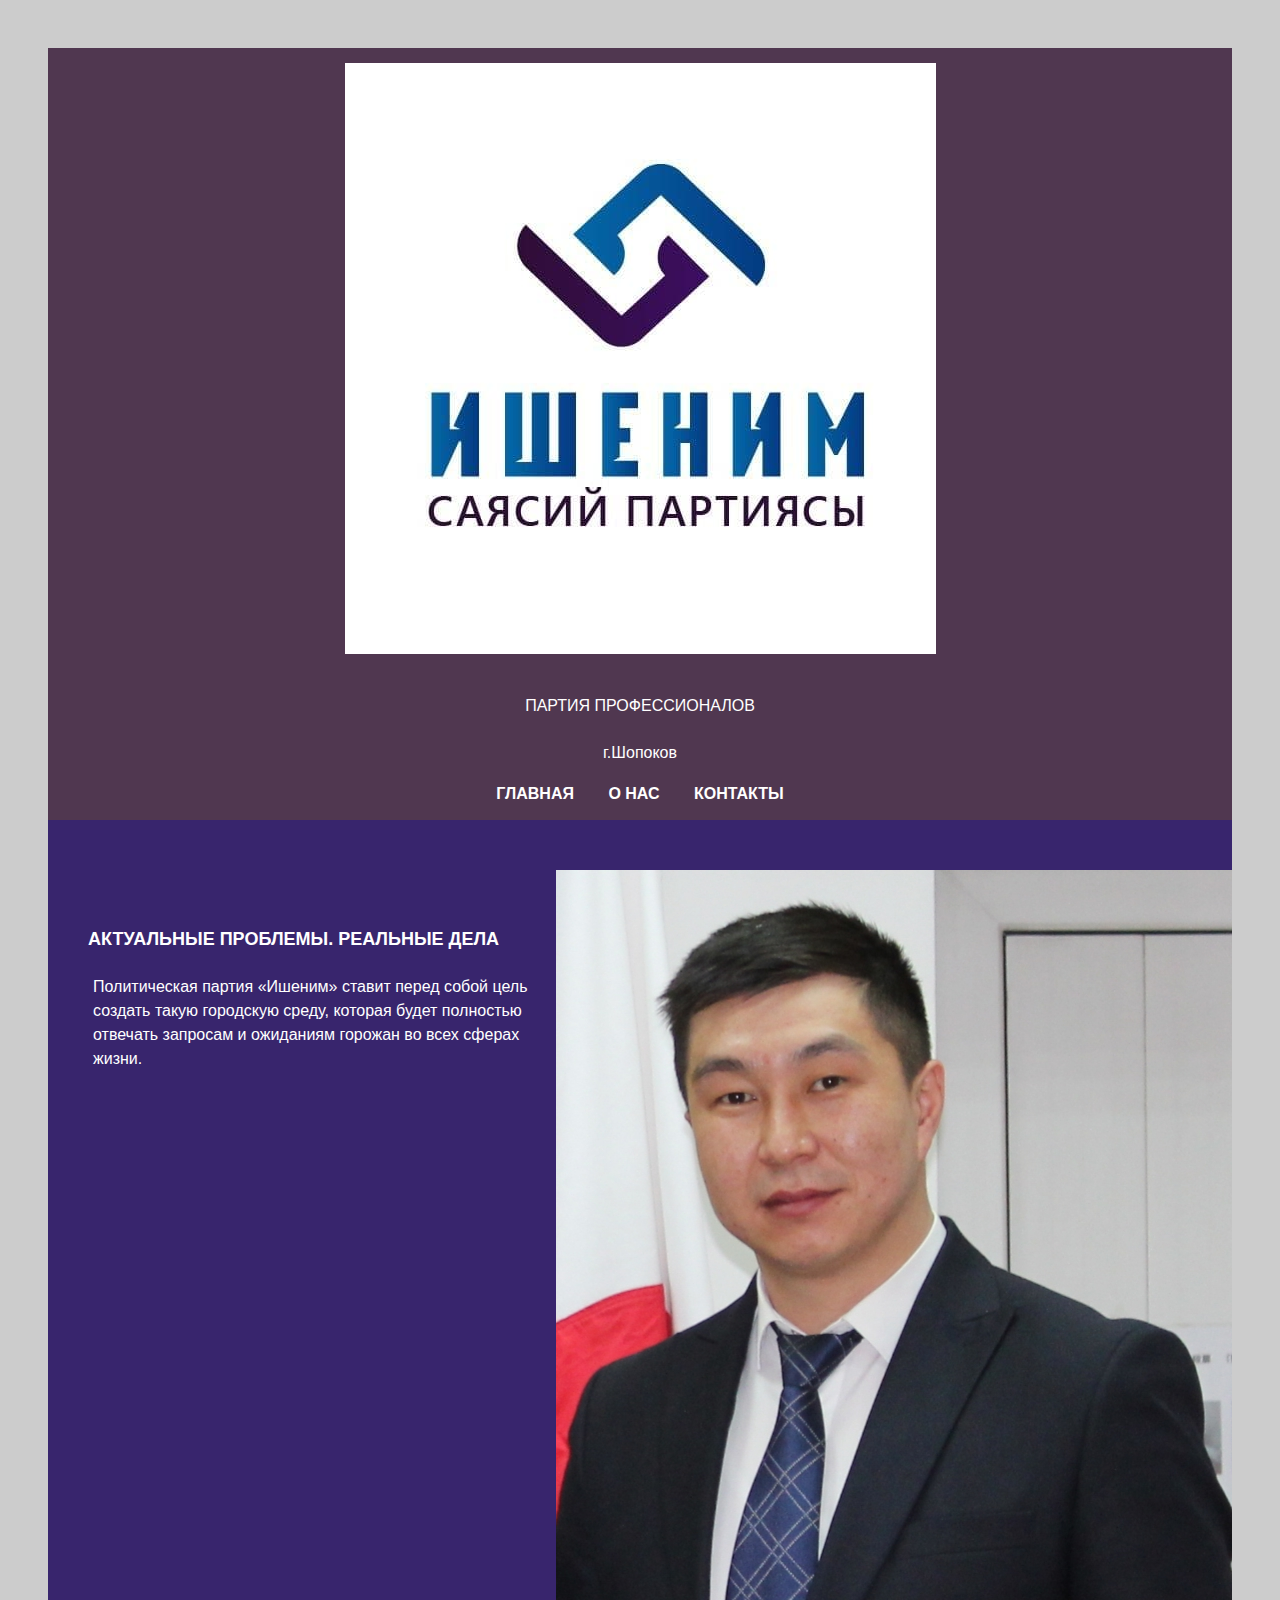
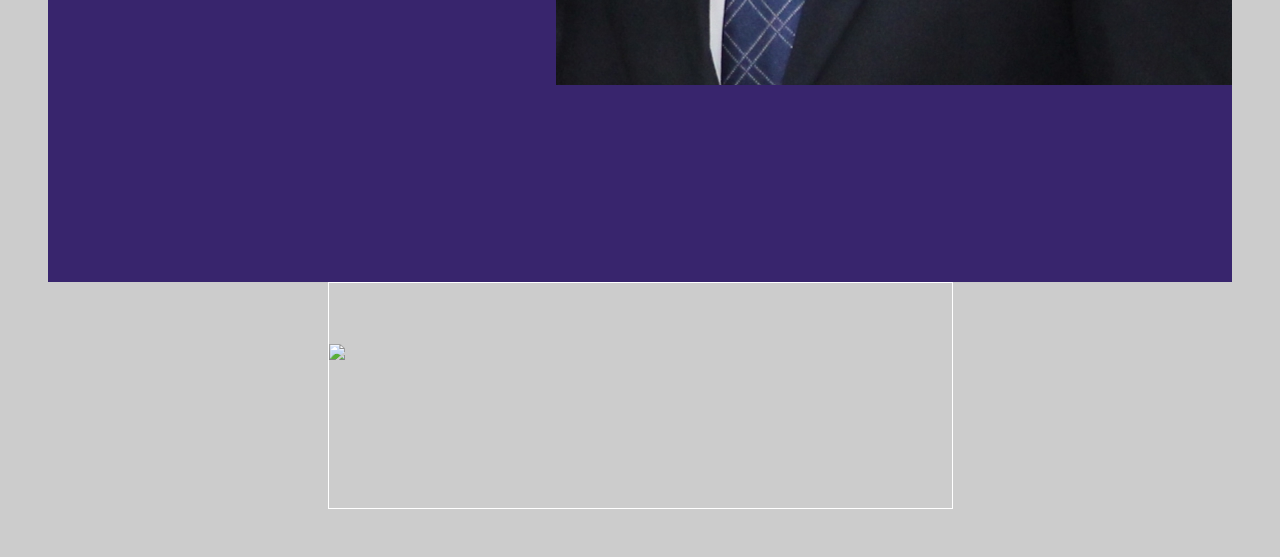
==== commit 7bc1c40b: "add" ====
--- a/index.html
+++ b/index.html
@@ -5,29 +5,29 @@
     <meta http-equiv="X-UA-Compatible" content="IE=edge">
     <meta name="viewport" content="width=device-width, initial-scale=1.0">
     <title>Политическая партия "Ишеним"</title>
-    <link rel="stylesheet" href="css/style.css">
+    <link rel="stylesheet" href="/css/style.css">
 </head>
 <body>
     <header class="header">
         <div class="container">
             <a href="/index.html" class="logo">
-                <img src="img/logo_ishenim.png" alt="Политическая партия Ишеним">
+                <img src="/img/logo_ishenim.png" alt="Политическая партия Ишеним">
             </a>
             <p class="top-p">партия профессионалов</p>
             <p class="top-p-1">г.Шопоков</p>
             <nav class="main-nav">
-                <a href="index.html">Главная</a>
-                <a href="about_us.html">О нас</a>
-                <a href="contacts.html">Контакты</a>
+                <a href="/index.html">Главная</a>
+                <a href="/about_us.html">О нас</a>
+                <a href="/contacts.html">Контакты</a>
             </nav>
         </div>
     </header>
     <div class="delo">
         <div class="container">
            <div class="steps-block">
-               <div class="step clearfix">
-                   <img src="img/Азамат.jpeg" alt="Нурболот">
-                   <div class="step-info">
+               <div class="step-1 clearfix">
+                   <img src="/img/Азамат.jpeg" alt="Нурболот">
+                   <div class="text-info">
                        <h3>АКТУАЛЬНЫЕ ПРОБЛЕМЫ. РЕАЛЬНЫЕ ДЕЛА</h3>
                        <p>Политическая партия «Ишеним» ставит перед собой цель создать такую городскую среду, которая будет полностью отвечать запросам и ожиданиям горожан во всех сферах жизни.</p>
                    </div>
--- a/css/style.css
+++ b/css/style.css
@@ -63,6 +63,9 @@
 .step-2 img{
     float: right;
 }
+.step-1 img{
+  float: right;
+}
 .text-info{
     padding: 40px 40px 40px 40px;
 }
@@ -71,6 +74,15 @@
 }
 .text-info p{
     line-height: 1.5;
+}
+.header img{
+  max-width: 100%;
+}
+.delo img{
+  max-width: 100%;
+}
+.step-2 img{
+  max-width: 100%;
 }
 body{
     padding: 3em;
@@ -83,7 +95,7 @@
     box-sizing: inherit;
 }
 .slideshow{
-  width: 625px;
+  max-width: 625px;
   margin: 0 auto;
   overflow: hidden;
   border: solid 1px white;
@@ -98,7 +110,7 @@
   animation-play-state: paused;
 }
 img, .text-container {
-  width: 625px;
+  max-width: 625px;
   height: auto;
   display: inline-block;
   font-size: 16px;
@@ -109,8 +121,6 @@
   height: 225px;
   position: relative;
 }
-
-
 p {
   position: relative;
   top: -45%;
@@ -164,4 +174,24 @@
 .p {
   margin-top: 140px;
   text-align: center;
+}
+.prog h3{
+  text-align: center;
+  font-size: 18px;
+}
+.about-us{
+  background-image: url(/img/122.jpg);
+  color: gold;
+  margin-top: 50px;
+}
+.prog{
+  background-color: rgb(56, 37, 109);
+  color: #fff;
+}
+.contact{
+  background-color: rgb(56, 37, 109);
+    color: white;
+    padding: 50px 0 750px ;
+    text-align: center;
+    font-size: 16px;
 }